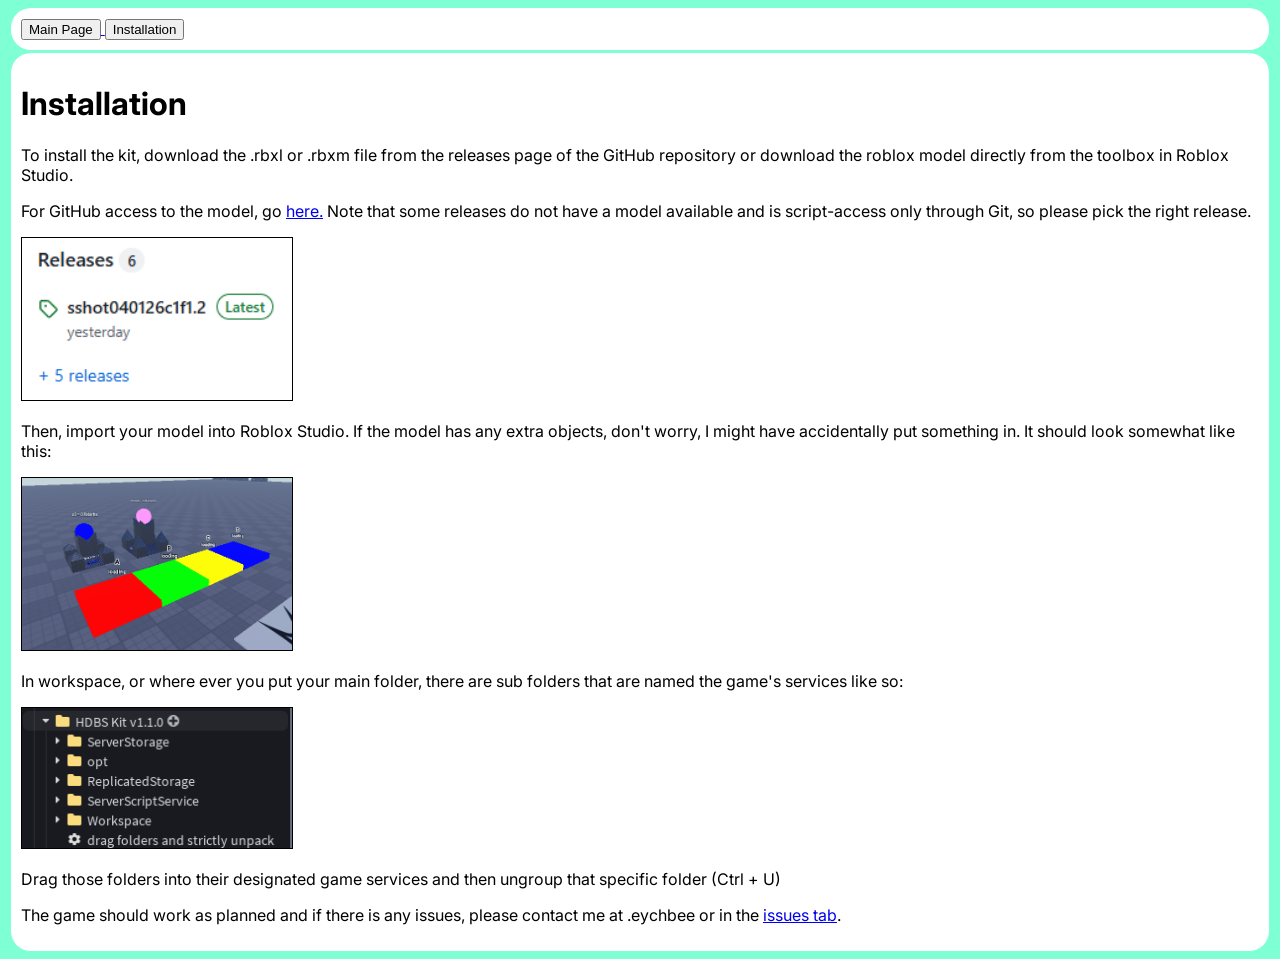
==== install.html @ 89340ddb "web init" ====
<!DOCTYPE html>

<html>

    <head>
        <base href="index.html">
        <link rel="stylesheet" href="style.css">
    </head>

    <body>

        <div id="container">
            <div class="bubbleBox" id="sidebar">
                <a href="index.html">
                    <button class="linkButton">Main Page</button> 
                </a>
                <a href="install.html">
                    <button class="linkButton">Installation</button> 
                </a>
            </div>

            <div class="bubbleBox" id="mainbar">
                
                <h1>Installation</h1>
                <p>To install the kit, download the .rbxl or .rbxm file from the releases page of the GitHub repository or download the roblox model directly from the toolbox in Roblox Studio.</p>
                <p>For GitHub access to the model, go <a href="https://github.com/ojg1/Hellos-Button-Simulator-Kit/releases">here.</a> Note that some releases do not have a model available and is script-access only through Git, so please pick the right release.</p>
                <img border=1 src="images/releases.png" width="270px">
                <p>Then, import your model into Roblox Studio. If the model has any extra objects, don't worry, I might have accidentally put something in. It should look somewhat like this: </p>
                <img border=1 src="images/model.png" width="270px">
                <p>In workspace, or where ever you put your main folder, there are sub folders that are named the game's services like so:</p>
                <img border=1 src="images/mainkittree.png" width="270px">
                <p>Drag those folders into their designated game services and then ungroup that specific folder (Ctrl + U)</p>
                <p>The game should work as planned and if there is any issues, please contact me at .eychbee or in the <a href="https://github.com/ojg1/Hellos-Button-Simulator-Kit/issues">issues tab</a>.</p>
            </div>

        </div>
      

    </body>

</html>
---- style.css ----
@import url('https://fonts.googleapis.com/css2?family=Inter:ital,opsz,wght@0,14..32,100..900;1,14..32,100..900&display=swap');

h1, h2, p, a, table, tr, th{
    font-family: "Inter", sans-serif;
}

body{
    background-color: aquamarine;
}

.bubbleBox{
    border-radius: 20px;
    background-color: white;
    margin-left: 3px;
    margin-right: 3px;
    margin-top: 3px;
    margin-bottom: 3px;
    padding:10px 10px 10px 10px;
}
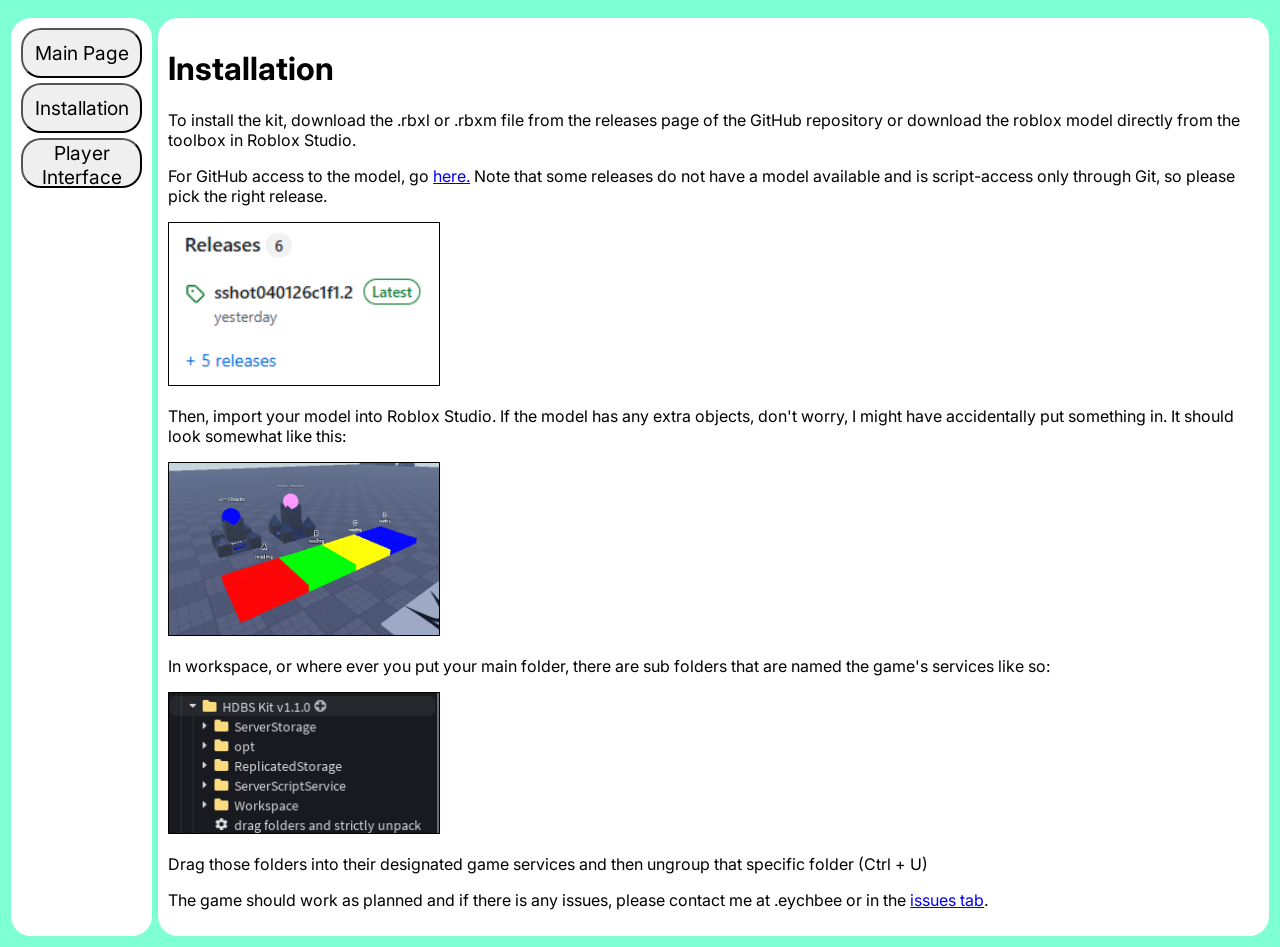
==== commit d41ad130: "v1.1 web" ====
--- a/install.html
+++ b/install.html
@@ -17,6 +17,9 @@
                 </a>
                 <a href="install.html">
                     <button class="linkButton">Installation</button> 
+                </a>
+                <a href="StatGui.html">
+                    <button class="linkButton">Player Interface</button> 
                 </a>
             </div>
 
--- a/style.css
+++ b/style.css
@@ -1,7 +1,7 @@
 
 @import url('https://fonts.googleapis.com/css2?family=Inter:ital,opsz,wght@0,14..32,100..900;1,14..32,100..900&display=swap');
 
-h1, h2, p, a, table, tr, th{
+h1, h2, p, a, table, tr, th, button{
     font-family: "Inter", sans-serif;
 }
 
@@ -9,12 +9,36 @@
     background-color: aquamarine;
 }
 
+#container{
+    display: flex;
+}
+
 .bubbleBox{
     border-radius: 20px;
     background-color: white;
     margin-left: 3px;
     margin-right: 3px;
-    margin-top: 3px;
+    margin-top: 10px;
     margin-bottom: 3px;
     padding:10px 10px 10px 10px;
+}
+
+#sidebar{
+    width:10%;
+}
+
+#mainbar{
+    width:90%;
+}
+
+.note{
+    color: red;
+}
+
+.linkButton{
+    width: 100%;
+    height: 50px;
+    font-size: larger;
+    border-radius: 20px;
+    margin-bottom: 5px;
 }
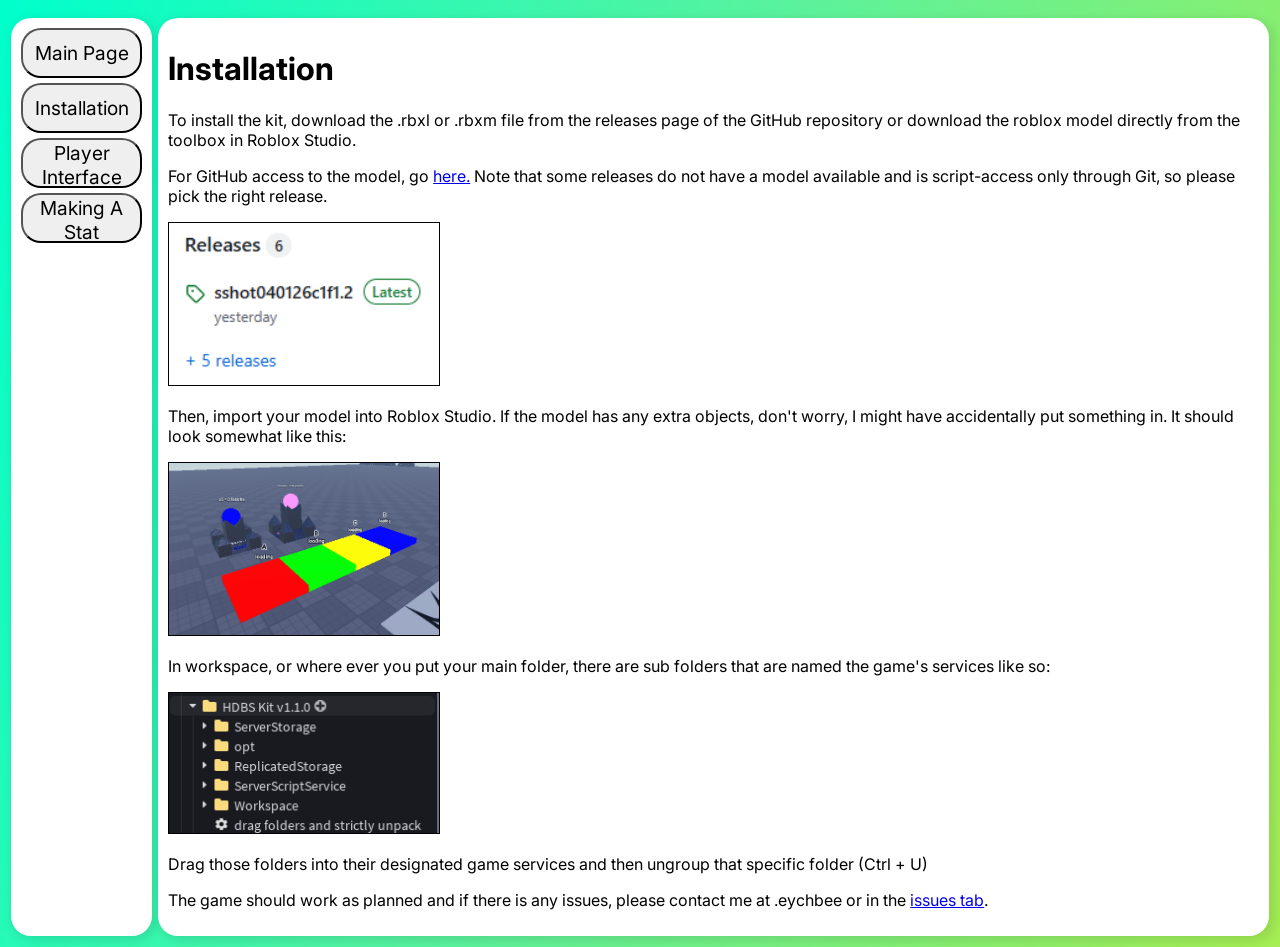
==== commit 6dbe90ff: "final of the day" ====
--- a/install.html
+++ b/install.html
@@ -21,6 +21,9 @@
                 <a href="StatGui.html">
                     <button class="linkButton">Player Interface</button> 
                 </a>
+                <a href="MakeStat.html">
+                    <button class="linkButton">Making A Stat</button>
+                </a>
             </div>
 
             <div class="bubbleBox" id="mainbar">
--- a/style.css
+++ b/style.css
@@ -1,12 +1,33 @@
 
 @import url('https://fonts.googleapis.com/css2?family=Inter:ital,opsz,wght@0,14..32,100..900;1,14..32,100..900&display=swap');
+@import url('https://fonts.googleapis.com/css2?family=Google+Sans+Code:ital,wght@0,300..800;1,300..800&display=swap');
 
-h1, h2, p, a, table, tr, th, button{
+h1, h2, p, a, table, tr, th, button, sub, sup{
     font-family: "Inter", sans-serif;
 }
 
 body{
-    background-color: aquamarine;
+    background: #00ffcc;
+    background: linear-gradient(110deg, rgba(0, 255, 204, 1) 0%, rgba(92, 242, 155, 1) 50%, rgba(165, 237, 83, 1) 100%);
+}
+
+code{
+    font-family: "Google Sans Code", monospace;
+}
+
+
+pre{
+    background-color: rgb(223, 223, 223);
+    border-radius: 20px;
+    -webkit-box-shadow: 3px 3px 11px 2px rgba(0,0,0,0.1); 
+    box-shadow: 3px 3px 11px 2px rgba(0,0,0,0.1);
+
+}
+
+
+
+#cred{
+    color: rgb(180, 180, 180);
 }
 
 #container{
@@ -21,6 +42,8 @@
     margin-top: 10px;
     margin-bottom: 3px;
     padding:10px 10px 10px 10px;
+    -webkit-box-shadow: 3px 3px 11px 2px rgba(0,0,0,0.1); 
+    box-shadow: 3px 3px 11px 2px rgba(0,0,0,0.1);
 }
 
 #sidebar{
@@ -41,4 +64,20 @@
     font-size: larger;
     border-radius: 20px;
     margin-bottom: 5px;
+}
+
+.g1{
+    color: #545ade;
+}
+
+.g2{
+    color: #00bce1;
+}
+
+.g3{
+    color: #5a9681;
+}
+
+.g4{
+    color: #132fff;
 }
